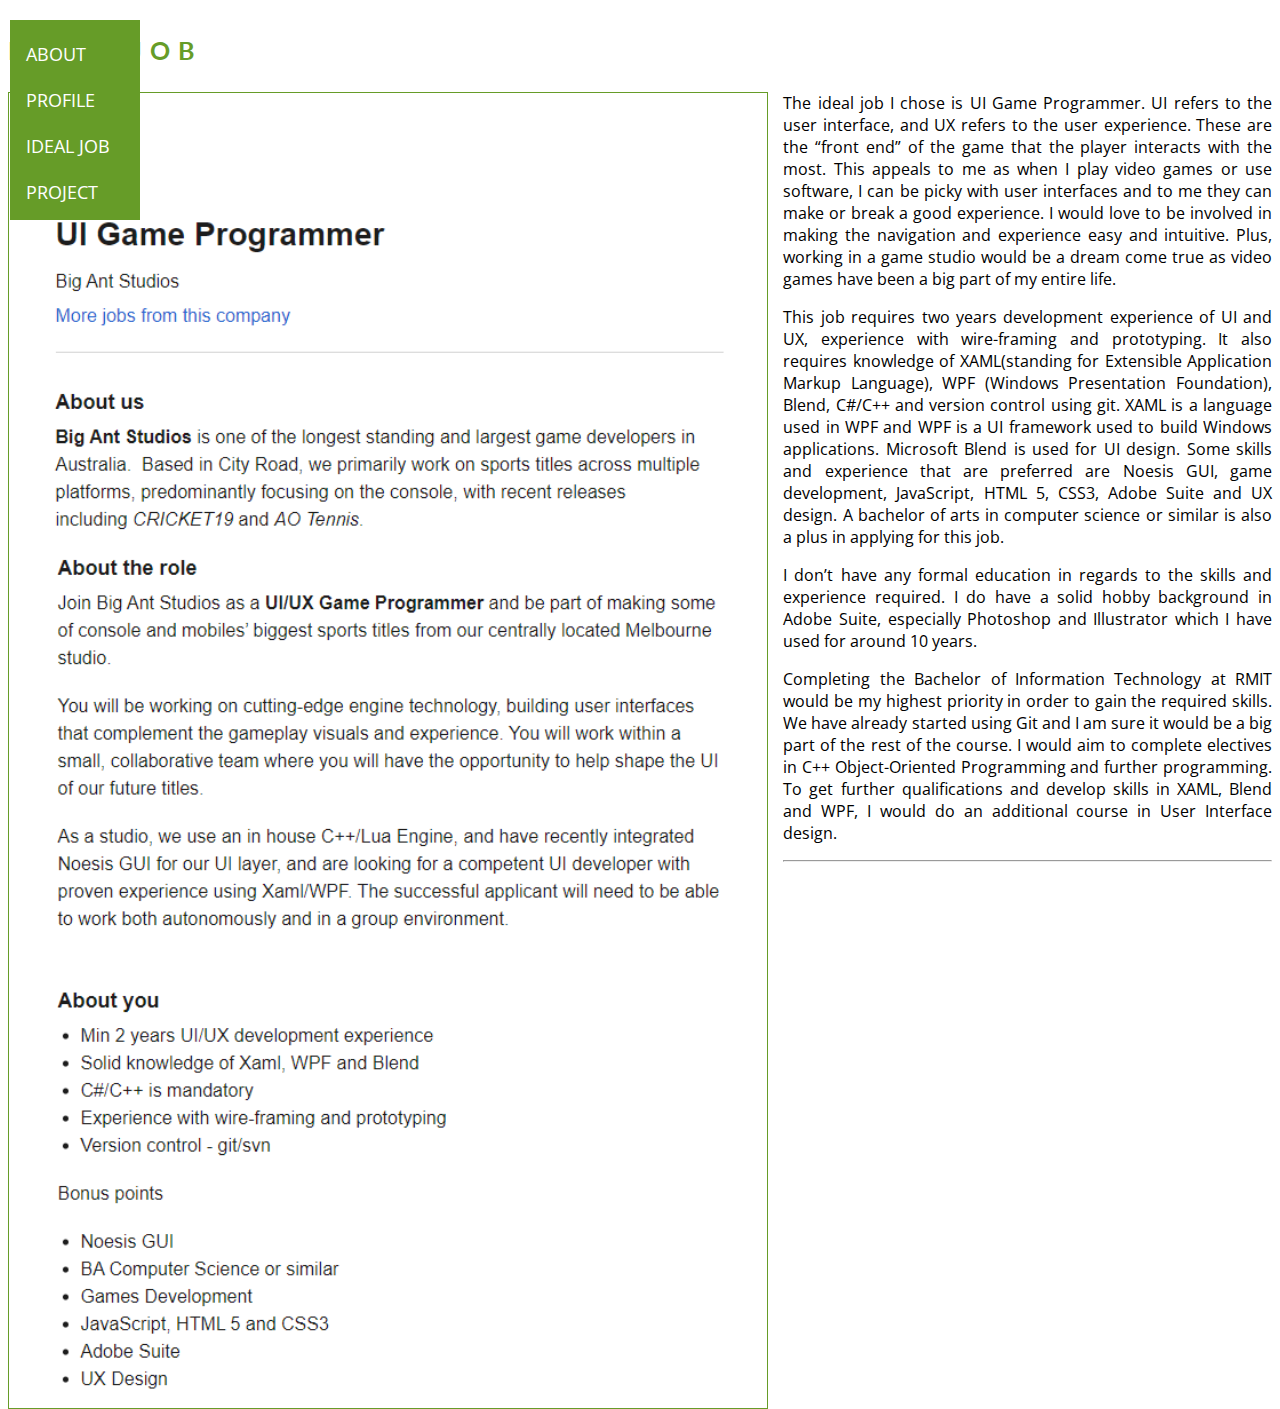
==== idealjob.html @ dadfdcbc "page2" ====
<!DOCTYPE html>
<html>

<head>
  <link rel="icon" type="image/png" href="favcon.png" />
  <div class="sidenav">
    <a href="#T1" class="active">About</a>
    <a href="#T2">Profile</a>
    <a href="#T3">Ideal Job</a>
    <a href="#T4">Project</a>
  </div>
  <link href='https://fonts.googleapis.com/css?family=Lato' rel='stylesheet'>
  <link href='https://fonts.googleapis.com/css?family=Open Sans' rel='stylesheet'>
  <title>Natalie Cursio ePortfolio</title>
  <link rel="stylesheet" href="style.css">
</head>
<h1 id="T3">Ideal Job</h1>

    <img id="job" src="jobscreenshot.png" alt="me" style="width:60%;height:auto;margin-right:15px;">

    <p>The ideal job I chose is UI Game Programmer. UI refers to the user interface, and UX refers to the user
      experience. These are the “front end” of the game that the player interacts with the most. This appeals to me as
      when I play video games or
      use software, I can be picky with user interfaces and to me they can make or break a good experience. I would love
      to be involved in making the navigation and experience easy and intuitive. Plus, working in a game studio would be
      a dream come
      true as video games have been a big part of my entire life.

    <p>This job requires two years development experience of UI and UX, experience with wire-framing and prototyping. It
      also requires knowledge of XAML(standing for Extensible Application Markup Language), WPF (Windows Presentation
      Foundation),
      Blend,
      C#/C++ and version control using git. XAML is a language used in WPF and WPF is a UI framework used to build
      Windows applications. Microsoft Blend is used for UI design.
      Some skills and experience that are preferred are Noesis GUI, game development, JavaScript, HTML 5, CSS3, Adobe
      Suite and UX design. A bachelor of arts in computer science or similar is also a plus in applying for this job.
    </p>

    <p>I don’t have any formal education in regards to the skills and experience required. I do have a solid hobby
      background in Adobe Suite, especially Photoshop and Illustrator which I have used for around 10 years.</p>

    <p>Completing the Bachelor of Information Technology at RMIT would be my highest priority in order to gain the
      required skills. We have already started using Git and I am sure it would be a big part of the rest of the course.
      I would aim to
      complete electives in C++ Object-Oriented Programming and further programming. To get further qualifications and
      develop skills in XAML, Blend and WPF, I would do an additional course in User Interface design.</p>
    <hr>
    </html>
---- style.css ----
body {
  font-family: "Open Sans";
  font-size: 22px;
  background-repeat: repeat-x;
}

#selfie {
  float: left;
  -webkit-border-radius: 50px;
	border-radius: 70px;
}

#job {
  float: left;
  border: 1px solid #669c28;
}


h1 {
  font-size: 36px;
  color: #669c28;
  letter-spacing: 8px;
  font-variant: all-small-caps;
  font-family: "Lato";
}

h3 {
  font-size: 24px;
  color: #3a4929;
  letter-spacing: 4px;
  font-variant: all-small-caps;
  font-family: "Lato";
}

p {
  font-size: 16px;
  color: black;
  text-align: justify;
}

.sidenav {
  width: 130px;
  position: fixed;
  z-index: 1;
  top: 20px;
  left: 10px;
  background: #669c28;
  overflow-x: hidden;
  padding: 8px 0;
}

.sidenav a {
  padding: 6px 8px 6px 16px;
  text-decoration: none;
  font-size: 25px;
  color:#ffffff;
  display: block;
  font-variant: all-small-caps;
}

.sidenav a:hover {
  color: #1a612b;
}

.main {
  margin-left: 140px;
  /* Same width as the sidebar + left position in px */
  font-size: 28px;
  /* Increased text to enable scrolling */
  padding: 0px 10px;
}

.center {
  margin: auto;
  width: 60%;
  padding: 10px;
}
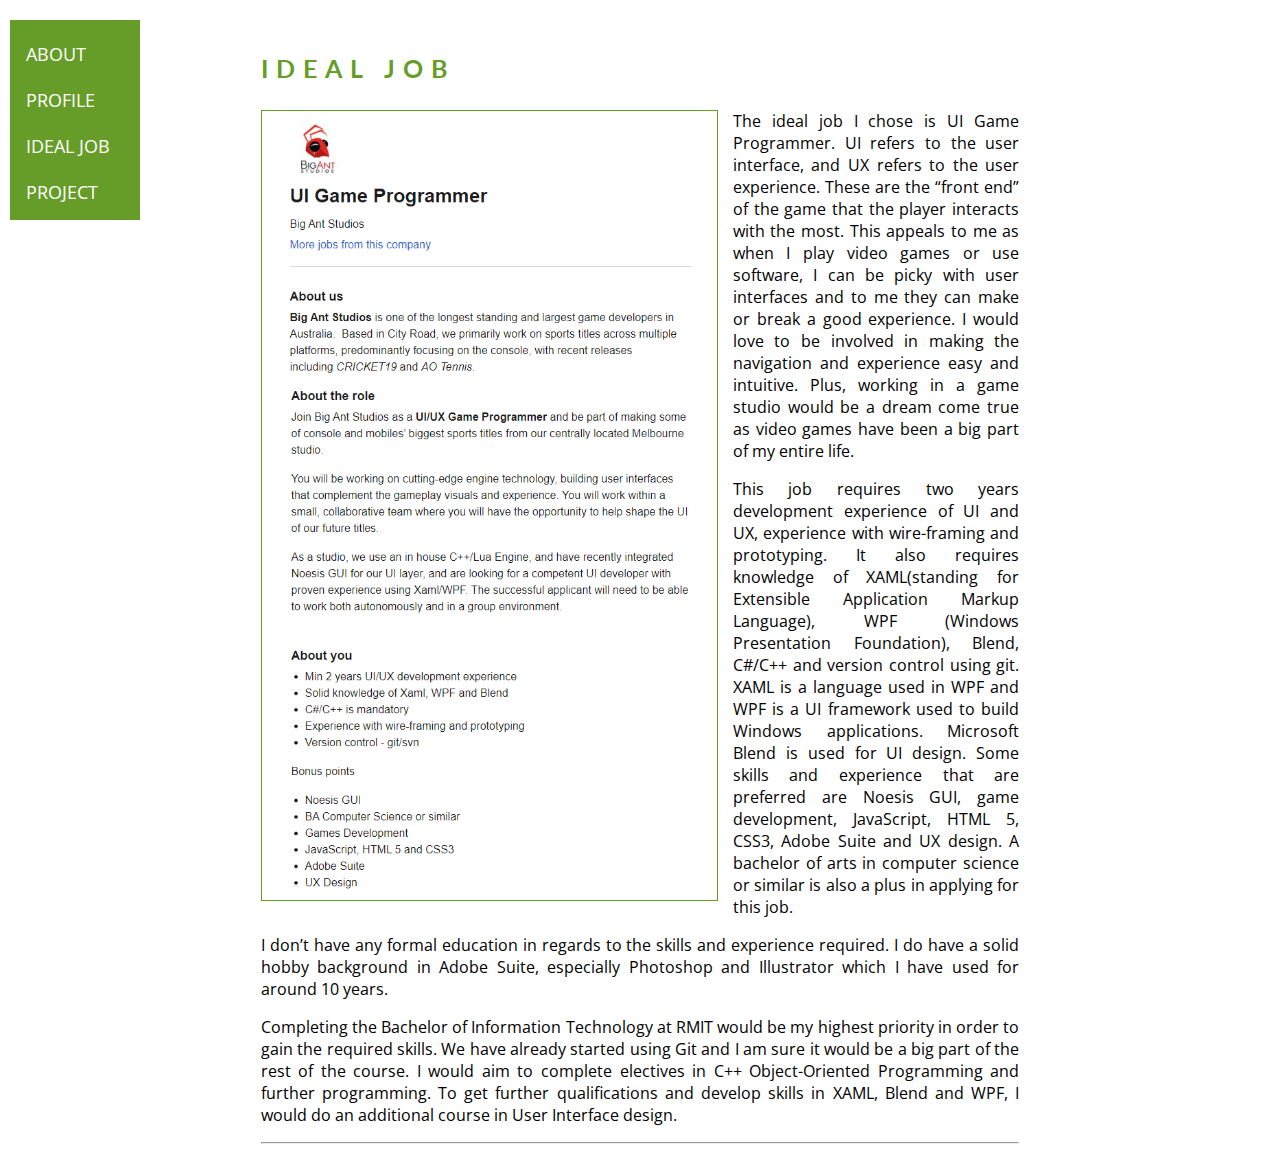
==== commit 6895e54d: "pages" ====
--- a/idealjob.html
+++ b/idealjob.html
@@ -2,47 +2,52 @@
 <html>
 
 <head>
-  <link rel="icon" type="image/png" href="favcon.png" />
-  <div class="sidenav">
-    <a href="#T1" class="active">About</a>
-    <a href="#T2">Profile</a>
-    <a href="#T3">Ideal Job</a>
-    <a href="#T4">Project</a>
-  </div>
-  <link href='https://fonts.googleapis.com/css?family=Lato' rel='stylesheet'>
-  <link href='https://fonts.googleapis.com/css?family=Open Sans' rel='stylesheet'>
-  <title>Natalie Cursio ePortfolio</title>
-  <link rel="stylesheet" href="style.css">
+    <link rel="icon" type="image/png" href="favcon.png" />
+    <div class="sidenav">
+        <a href="#T1" class="active">About</a>
+        <a href="#T2">Profile</a>
+        <a href="#T3">Ideal Job</a>
+        <a href="#T4">Project</a>
+    </div>
+    <link href='https://fonts.googleapis.com/css?family=Lato' rel='stylesheet'>
+    <link href='https://fonts.googleapis.com/css?family=Open Sans' rel='stylesheet'>
+    <title>Natalie Cursio ePortfolio</title>
+    <link rel="stylesheet" href="style.css">
 </head>
+
+<body>
+    <div class="center">
 <h1 id="T3">Ideal Job</h1>
 
-    <img id="job" src="jobscreenshot.png" alt="me" style="width:60%;height:auto;margin-right:15px;">
+<img id="job" src="jobscreenshot.png" alt="me" style="width:60%;height:auto;margin-right:15px;">
 
-    <p>The ideal job I chose is UI Game Programmer. UI refers to the user interface, and UX refers to the user
-      experience. These are the “front end” of the game that the player interacts with the most. This appeals to me as
-      when I play video games or
-      use software, I can be picky with user interfaces and to me they can make or break a good experience. I would love
-      to be involved in making the navigation and experience easy and intuitive. Plus, working in a game studio would be
-      a dream come
-      true as video games have been a big part of my entire life.
+<p>The ideal job I chose is UI Game Programmer. UI refers to the user interface, and UX refers to the user
+    experience. These are the “front end” of the game that the player interacts with the most. This appeals to me as
+    when I play video games or
+    use software, I can be picky with user interfaces and to me they can make or break a good experience. I would love
+    to be involved in making the navigation and experience easy and intuitive. Plus, working in a game studio would be
+    a dream come
+    true as video games have been a big part of my entire life.
 
-    <p>This job requires two years development experience of UI and UX, experience with wire-framing and prototyping. It
-      also requires knowledge of XAML(standing for Extensible Application Markup Language), WPF (Windows Presentation
-      Foundation),
-      Blend,
-      C#/C++ and version control using git. XAML is a language used in WPF and WPF is a UI framework used to build
-      Windows applications. Microsoft Blend is used for UI design.
-      Some skills and experience that are preferred are Noesis GUI, game development, JavaScript, HTML 5, CSS3, Adobe
-      Suite and UX design. A bachelor of arts in computer science or similar is also a plus in applying for this job.
-    </p>
+<p>This job requires two years development experience of UI and UX, experience with wire-framing and prototyping. It
+    also requires knowledge of XAML(standing for Extensible Application Markup Language), WPF (Windows Presentation
+    Foundation),
+    Blend,
+    C#/C++ and version control using git. XAML is a language used in WPF and WPF is a UI framework used to build
+    Windows applications. Microsoft Blend is used for UI design.
+    Some skills and experience that are preferred are Noesis GUI, game development, JavaScript, HTML 5, CSS3, Adobe
+    Suite and UX design. A bachelor of arts in computer science or similar is also a plus in applying for this job.
+</p>
 
-    <p>I don’t have any formal education in regards to the skills and experience required. I do have a solid hobby
-      background in Adobe Suite, especially Photoshop and Illustrator which I have used for around 10 years.</p>
+<p>I don’t have any formal education in regards to the skills and experience required. I do have a solid hobby
+    background in Adobe Suite, especially Photoshop and Illustrator which I have used for around 10 years.</p>
 
-    <p>Completing the Bachelor of Information Technology at RMIT would be my highest priority in order to gain the
-      required skills. We have already started using Git and I am sure it would be a big part of the rest of the course.
-      I would aim to
-      complete electives in C++ Object-Oriented Programming and further programming. To get further qualifications and
-      develop skills in XAML, Blend and WPF, I would do an additional course in User Interface design.</p>
-    <hr>
-    </html>+<p>Completing the Bachelor of Information Technology at RMIT would be my highest priority in order to gain the
+    required skills. We have already started using Git and I am sure it would be a big part of the rest of the course.
+    I would aim to
+    complete electives in C++ Object-Oriented Programming and further programming. To get further qualifications and
+    develop skills in XAML, Blend and WPF, I would do an additional course in User Interface design.</p>
+<hr>
+</body>
+</div>
+</html>